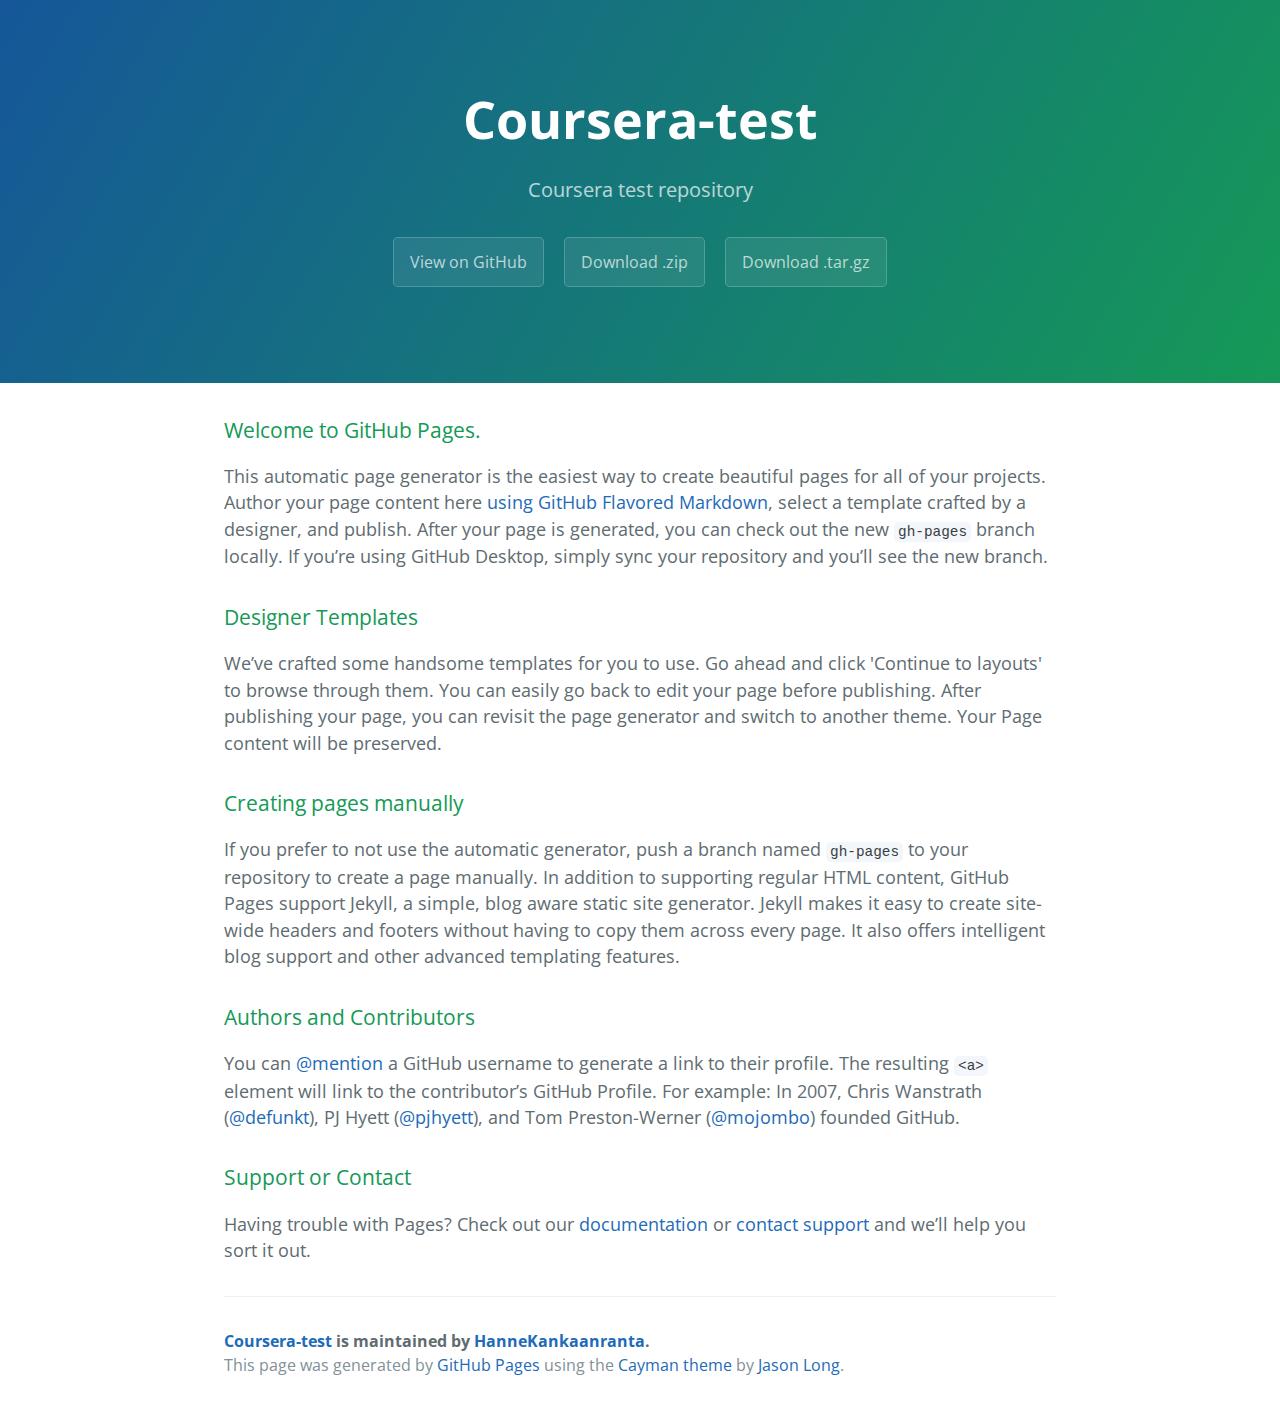
==== index.html @ 38be3067 "Create gh-pages branch via GitHub" ====
<!DOCTYPE html>
<html lang="en-us">
  <head>
    <meta charset="UTF-8">
    <title>Coursera-test by HanneKankaanranta</title>
    <meta name="viewport" content="width=device-width, initial-scale=1">
    <link rel="stylesheet" type="text/css" href="stylesheets/normalize.css" media="screen">
    <link href='https://fonts.googleapis.com/css?family=Open+Sans:400,700' rel='stylesheet' type='text/css'>
    <link rel="stylesheet" type="text/css" href="stylesheets/stylesheet.css" media="screen">
    <link rel="stylesheet" type="text/css" href="stylesheets/github-light.css" media="screen">
  </head>
  <body>
    <section class="page-header">
      <h1 class="project-name">Coursera-test</h1>
      <h2 class="project-tagline">Coursera test repository</h2>
      <a href="https://github.com/HanneKankaanranta/coursera-test" class="btn">View on GitHub</a>
      <a href="https://github.com/HanneKankaanranta/coursera-test/zipball/master" class="btn">Download .zip</a>
      <a href="https://github.com/HanneKankaanranta/coursera-test/tarball/master" class="btn">Download .tar.gz</a>
    </section>

    <section class="main-content">
      <h3>
<a id="welcome-to-github-pages" class="anchor" href="#welcome-to-github-pages" aria-hidden="true"><span aria-hidden="true" class="octicon octicon-link"></span></a>Welcome to GitHub Pages.</h3>

<p>This automatic page generator is the easiest way to create beautiful pages for all of your projects. Author your page content here <a href="https://guides.github.com/features/mastering-markdown/">using GitHub Flavored Markdown</a>, select a template crafted by a designer, and publish. After your page is generated, you can check out the new <code>gh-pages</code> branch locally. If you’re using GitHub Desktop, simply sync your repository and you’ll see the new branch.</p>

<h3>
<a id="designer-templates" class="anchor" href="#designer-templates" aria-hidden="true"><span aria-hidden="true" class="octicon octicon-link"></span></a>Designer Templates</h3>

<p>We’ve crafted some handsome templates for you to use. Go ahead and click 'Continue to layouts' to browse through them. You can easily go back to edit your page before publishing. After publishing your page, you can revisit the page generator and switch to another theme. Your Page content will be preserved.</p>

<h3>
<a id="creating-pages-manually" class="anchor" href="#creating-pages-manually" aria-hidden="true"><span aria-hidden="true" class="octicon octicon-link"></span></a>Creating pages manually</h3>

<p>If you prefer to not use the automatic generator, push a branch named <code>gh-pages</code> to your repository to create a page manually. In addition to supporting regular HTML content, GitHub Pages support Jekyll, a simple, blog aware static site generator. Jekyll makes it easy to create site-wide headers and footers without having to copy them across every page. It also offers intelligent blog support and other advanced templating features.</p>

<h3>
<a id="authors-and-contributors" class="anchor" href="#authors-and-contributors" aria-hidden="true"><span aria-hidden="true" class="octicon octicon-link"></span></a>Authors and Contributors</h3>

<p>You can <a href="https://help.github.com/articles/basic-writing-and-formatting-syntax/#mentioning-users-and-teams" class="user-mention">@mention</a> a GitHub username to generate a link to their profile. The resulting <code>&lt;a&gt;</code> element will link to the contributor’s GitHub Profile. For example: In 2007, Chris Wanstrath (<a href="https://github.com/defunkt" class="user-mention">@defunkt</a>), PJ Hyett (<a href="https://github.com/pjhyett" class="user-mention">@pjhyett</a>), and Tom Preston-Werner (<a href="https://github.com/mojombo" class="user-mention">@mojombo</a>) founded GitHub.</p>

<h3>
<a id="support-or-contact" class="anchor" href="#support-or-contact" aria-hidden="true"><span aria-hidden="true" class="octicon octicon-link"></span></a>Support or Contact</h3>

<p>Having trouble with Pages? Check out our <a href="https://help.github.com/pages">documentation</a> or <a href="https://github.com/contact">contact support</a> and we’ll help you sort it out.</p>

      <footer class="site-footer">
        <span class="site-footer-owner"><a href="https://github.com/HanneKankaanranta/coursera-test">Coursera-test</a> is maintained by <a href="https://github.com/HanneKankaanranta">HanneKankaanranta</a>.</span>

        <span class="site-footer-credits">This page was generated by <a href="https://pages.github.com">GitHub Pages</a> using the <a href="https://github.com/jasonlong/cayman-theme">Cayman theme</a> by <a href="https://twitter.com/jasonlong">Jason Long</a>.</span>
      </footer>

    </section>

  
  </body>
</html>
---- stylesheets/stylesheet.css ----
* {
  box-sizing: border-box; }

body {
  padding: 0;
  margin: 0;
  font-family: "Open Sans", "Helvetica Neue", Helvetica, Arial, sans-serif;
  font-size: 16px;
  line-height: 1.5;
  color: #606c71; }

a {
  color: #1e6bb8;
  text-decoration: none; }
  a:hover {
    text-decoration: underline; }

.btn {
  display: inline-block;
  margin-bottom: 1rem;
  color: rgba(255, 255, 255, 0.7);
  background-color: rgba(255, 255, 255, 0.08);
  border-color: rgba(255, 255, 255, 0.2);
  border-style: solid;
  border-width: 1px;
  border-radius: 0.3rem;
  transition: color 0.2s, background-color 0.2s, border-color 0.2s; }
  .btn + .btn {
    margin-left: 1rem; }

.btn:hover {
  color: rgba(255, 255, 255, 0.8);
  text-decoration: none;
  background-color: rgba(255, 255, 255, 0.2);
  border-color: rgba(255, 255, 255, 0.3); }

@media screen and (min-width: 64em) {
  .btn {
    padding: 0.75rem 1rem; } }

@media screen and (min-width: 42em) and (max-width: 64em) {
  .btn {
    padding: 0.6rem 0.9rem;
    font-size: 0.9rem; } }

@media screen and (max-width: 42em) {
  .btn {
    display: block;
    width: 100%;
    padding: 0.75rem;
    font-size: 0.9rem; }
    .btn + .btn {
      margin-top: 1rem;
      margin-left: 0; } }

.page-header {
  color: #fff;
  text-align: center;
  background-color: #159957;
  background-image: linear-gradient(120deg, #155799, #159957); }

@media screen and (min-width: 64em) {
  .page-header {
    padding: 5rem 6rem; } }

@media screen and (min-width: 42em) and (max-width: 64em) {
  .page-header {
    padding: 3rem 4rem; } }

@media screen and (max-width: 42em) {
  .page-header {
    padding: 2rem 1rem; } }

.project-name {
  margin-top: 0;
  margin-bottom: 0.1rem; }

@media screen and (min-width: 64em) {
  .project-name {
    font-size: 3.25rem; } }

@media screen and (min-width: 42em) and (max-width: 64em) {
  .project-name {
    font-size: 2.25rem; } }

@media screen and (max-width: 42em) {
  .project-name {
    font-size: 1.75rem; } }

.project-tagline {
  margin-bottom: 2rem;
  font-weight: normal;
  opacity: 0.7; }

@media screen and (min-width: 64em) {
  .project-tagline {
    font-size: 1.25rem; } }

@media screen and (min-width: 42em) and (max-width: 64em) {
  .project-tagline {
    font-size: 1.15rem; } }

@media screen and (max-width: 42em) {
  .project-tagline {
    font-size: 1rem; } }

.main-content :first-child {
  margin-top: 0; }
.main-content img {
  max-width: 100%; }
.main-content h1, .main-content h2, .main-content h3, .main-content h4, .main-content h5, .main-content h6 {
  margin-top: 2rem;
  margin-bottom: 1rem;
  font-weight: normal;
  color: #159957; }
.main-content p {
  margin-bottom: 1em; }
.main-content code {
  padding: 2px 4px;
  font-family: Consolas, "Liberation Mono", Menlo, Courier, monospace;
  font-size: 0.9rem;
  color: #383e41;
  background-color: #f3f6fa;
  border-radius: 0.3rem; }
.main-content pre {
  padding: 0.8rem;
  margin-top: 0;
  margin-bottom: 1rem;
  font: 1rem Consolas, "Liberation Mono", Menlo, Courier, monospace;
  color: #567482;
  word-wrap: normal;
  background-color: #f3f6fa;
  border: solid 1px #dce6f0;
  border-radius: 0.3rem; }
  .main-content pre > code {
    padding: 0;
    margin: 0;
    font-size: 0.9rem;
    color: #567482;
    word-break: normal;
    white-space: pre;
    background: transparent;
    border: 0; }
.main-content .highlight {
  margin-bottom: 1rem; }
  .main-content .highlight pre {
    margin-bottom: 0;
    word-break: normal; }
.main-content .highlight pre, .main-content pre {
  padding: 0.8rem;
  overflow: auto;
  font-size: 0.9rem;
  line-height: 1.45;
  border-radius: 0.3rem; }
.main-content pre code, .main-content pre tt {
  display: inline;
  max-width: initial;
  padding: 0;
  margin: 0;
  overflow: initial;
  line-height: inherit;
  word-wrap: normal;
  background-color: transparent;
  border: 0; }
  .main-content pre code:before, .main-content pre code:after, .main-content pre tt:before, .main-content pre tt:after {
    content: normal; }
.main-content ul, .main-content ol {
  margin-top: 0; }
.main-content blockquote {
  padding: 0 1rem;
  margin-left: 0;
  color: #819198;
  border-left: 0.3rem solid #dce6f0; }
  .main-content blockquote > :first-child {
    margin-top: 0; }
  .main-content blockquote > :last-child {
    margin-bottom: 0; }
.main-content table {
  display: block;
  width: 100%;
  overflow: auto;
  word-break: normal;
  word-break: keep-all; }
  .main-content table th {
    font-weight: bold; }
  .main-content table th, .main-content table td {
    padding: 0.5rem 1rem;
    border: 1px solid #e9ebec; }
.main-content dl {
  padding: 0; }
  .main-content dl dt {
    padding: 0;
    margin-top: 1rem;
    font-size: 1rem;
    font-weight: bold; }
  .main-content dl dd {
    padding: 0;
    margin-bottom: 1rem; }
.main-content hr {
  height: 2px;
  padding: 0;
  margin: 1rem 0;
  background-color: #eff0f1;
  border: 0; }

@media screen and (min-width: 64em) {
  .main-content {
    max-width: 64rem;
    padding: 2rem 6rem;
    margin: 0 auto;
    font-size: 1.1rem; } }

@media screen and (min-width: 42em) and (max-width: 64em) {
  .main-content {
    padding: 2rem 4rem;
    font-size: 1.1rem; } }

@media screen and (max-width: 42em) {
  .main-content {
    padding: 2rem 1rem;
    font-size: 1rem; } }

.site-footer {
  padding-top: 2rem;
  margin-top: 2rem;
  border-top: solid 1px #eff0f1; }

.site-footer-owner {
  display: block;
  font-weight: bold; }

.site-footer-credits {
  color: #819198; }

@media screen and (min-width: 64em) {
  .site-footer {
    font-size: 1rem; } }

@media screen and (min-width: 42em) and (max-width: 64em) {
  .site-footer {
    font-size: 1rem; } }

@media screen and (max-width: 42em) {
  .site-footer {
    font-size: 0.9rem; } }
---- stylesheets/github-light.css ----
/*
The MIT License (MIT)

Copyright (c) 2015 GitHub, Inc.

Permission is hereby granted, free of charge, to any person obtaining a copy
of this software and associated documentation files (the "Software"), to deal
in the Software without restriction, including without limitation the rights
to use, copy, modify, merge, publish, distribute, sublicense, and/or sell
copies of the Software, and to permit persons to whom the Software is
furnished to do so, subject to the following conditions:

The above copyright notice and this permission notice shall be included in all
copies or substantial portions of the Software.

THE SOFTWARE IS PROVIDED "AS IS", WITHOUT WARRANTY OF ANY KIND, EXPRESS OR
IMPLIED, INCLUDING BUT NOT LIMITED TO THE WARRANTIES OF MERCHANTABILITY,
FITNESS FOR A PARTICULAR PURPOSE AND NONINFRINGEMENT. IN NO EVENT SHALL THE
AUTHORS OR COPYRIGHT HOLDERS BE LIABLE FOR ANY CLAIM, DAMAGES OR OTHER
LIABILITY, WHETHER IN AN ACTION OF CONTRACT, TORT OR OTHERWISE, ARISING FROM,
OUT OF OR IN CONNECTION WITH THE SOFTWARE OR THE USE OR OTHER DEALINGS IN THE
SOFTWARE.

*/

.pl-c /* comment */ {
  color: #969896;
}

.pl-c1      /* constant, markup.raw, meta.diff.header, meta.module-reference, meta.property-name, support, support.constant, support.variable, variable.other.constant */,
.pl-s .pl-v /* string variable */ {
  color: #0086b3;
}

.pl-e  /* entity */,
.pl-en /* entity.name */ {
  color: #795da3;
}

.pl-s .pl-s1 /* string source */,
.pl-smi      /* storage.modifier.import, storage.modifier.package, storage.type.java, variable.other, variable.parameter.function */ {
  color: #333;
}

.pl-ent /* entity.name.tag */ {
  color: #63a35c;
}

.pl-k /* keyword, storage, storage.type */ {
  color: #a71d5d;
}

.pl-pds              /* punctuation.definition.string, string.regexp.character-class */,
.pl-s                /* string */,
.pl-s .pl-pse .pl-s1 /* string punctuation.section.embedded source */,
.pl-sr               /* string.regexp */,
.pl-sr .pl-cce       /* string.regexp constant.character.escape */,
.pl-sr .pl-sra       /* string.regexp string.regexp.arbitrary-repitition */,
.pl-sr .pl-sre       /* string.regexp source.ruby.embedded */ {
  color: #183691;
}

.pl-v /* variable */ {
  color: #ed6a43;
}

.pl-id /* invalid.deprecated */ {
  color: #b52a1d;
}

.pl-ii /* invalid.illegal */ {
  background-color: #b52a1d;
  color: #f8f8f8;
}

.pl-sr .pl-cce /* string.regexp constant.character.escape */ {
  color: #63a35c;
  font-weight: bold;
}

.pl-ml /* markup.list */ {
  color: #693a17;
}

.pl-mh        /* markup.heading */,
.pl-mh .pl-en /* markup.heading entity.name */,
.pl-ms        /* meta.separator */ {
  color: #1d3e81;
  font-weight: bold;
}

.pl-mq /* markup.quote */ {
  color: #008080;
}

.pl-mi /* markup.italic */ {
  color: #333;
  font-style: italic;
}

.pl-mb /* markup.bold */ {
  color: #333;
  font-weight: bold;
}

.pl-md /* markup.deleted, meta.diff.header.from-file */ {
  background-color: #ffecec;
  color: #bd2c00;
}

.pl-mi1 /* markup.inserted, meta.diff.header.to-file */ {
  background-color: #eaffea;
  color: #55a532;
}

.pl-mdr /* meta.diff.range */ {
  color: #795da3;
  font-weight: bold;
}

.pl-mo /* meta.output */ {
  color: #1d3e81;
}
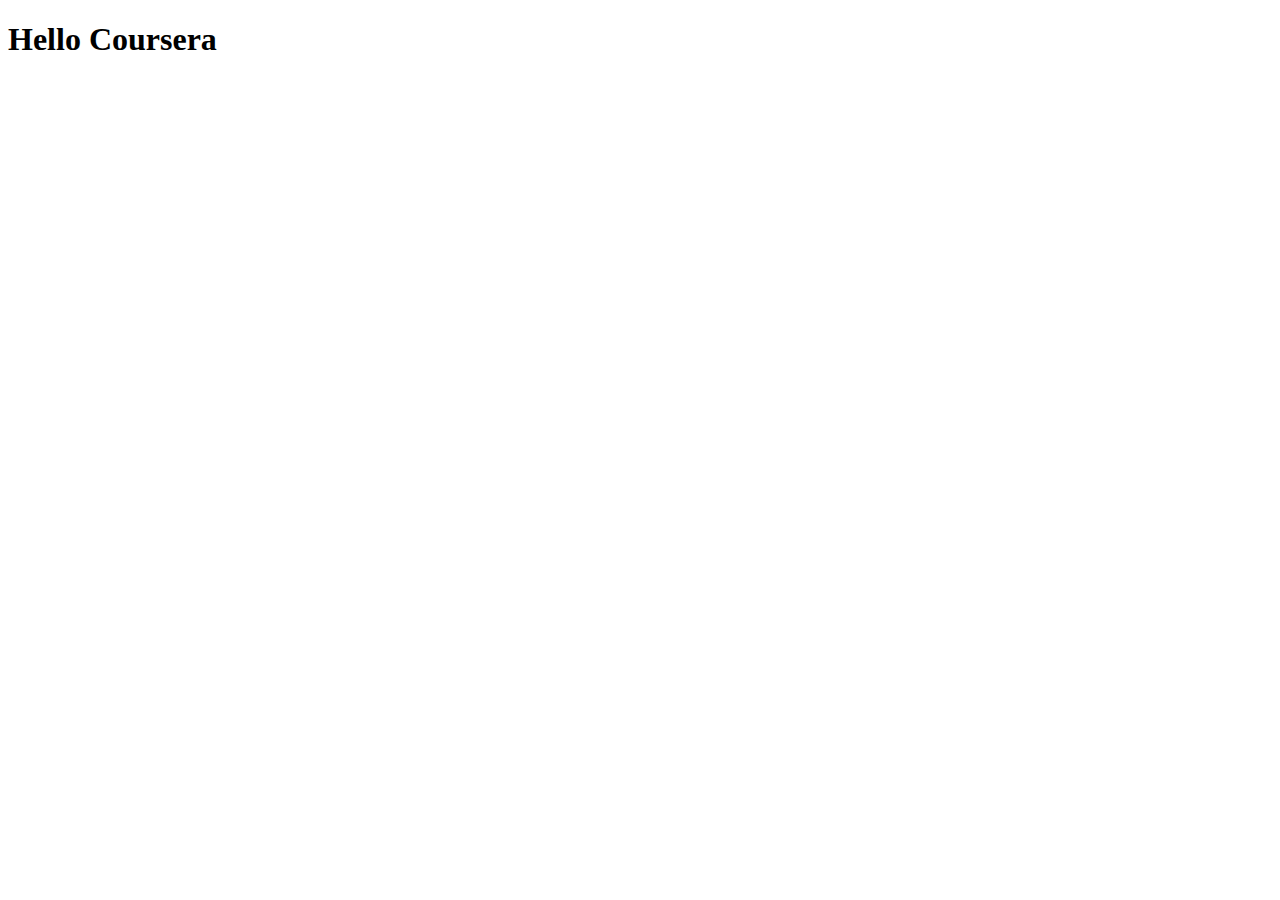
==== commit d31ea383: "First web file." ====
--- a/index.html
+++ b/index.html
@@ -1,57 +1,21 @@
 <!DOCTYPE html>
-<html lang="en-us">
-  <head>
-    <meta charset="UTF-8">
-    <title>Coursera-test by HanneKankaanranta</title>
-    <meta name="viewport" content="width=device-width, initial-scale=1">
-    <link rel="stylesheet" type="text/css" href="stylesheets/normalize.css" media="screen">
-    <link href='https://fonts.googleapis.com/css?family=Open+Sans:400,700' rel='stylesheet' type='text/css'>
-    <link rel="stylesheet" type="text/css" href="stylesheets/stylesheet.css" media="screen">
-    <link rel="stylesheet" type="text/css" href="stylesheets/github-light.css" media="screen">
-  </head>
-  <body>
-    <section class="page-header">
-      <h1 class="project-name">Coursera-test</h1>
-      <h2 class="project-tagline">Coursera test repository</h2>
-      <a href="https://github.com/HanneKankaanranta/coursera-test" class="btn">View on GitHub</a>
-      <a href="https://github.com/HanneKankaanranta/coursera-test/zipball/master" class="btn">Download .zip</a>
-      <a href="https://github.com/HanneKankaanranta/coursera-test/tarball/master" class="btn">Download .tar.gz</a>
-    </section>
-
-    <section class="main-content">
-      <h3>
-<a id="welcome-to-github-pages" class="anchor" href="#welcome-to-github-pages" aria-hidden="true"><span aria-hidden="true" class="octicon octicon-link"></span></a>Welcome to GitHub Pages.</h3>
-
-<p>This automatic page generator is the easiest way to create beautiful pages for all of your projects. Author your page content here <a href="https://guides.github.com/features/mastering-markdown/">using GitHub Flavored Markdown</a>, select a template crafted by a designer, and publish. After your page is generated, you can check out the new <code>gh-pages</code> branch locally. If you’re using GitHub Desktop, simply sync your repository and you’ll see the new branch.</p>
-
-<h3>
-<a id="designer-templates" class="anchor" href="#designer-templates" aria-hidden="true"><span aria-hidden="true" class="octicon octicon-link"></span></a>Designer Templates</h3>
-
-<p>We’ve crafted some handsome templates for you to use. Go ahead and click 'Continue to layouts' to browse through them. You can easily go back to edit your page before publishing. After publishing your page, you can revisit the page generator and switch to another theme. Your Page content will be preserved.</p>
-
-<h3>
-<a id="creating-pages-manually" class="anchor" href="#creating-pages-manually" aria-hidden="true"><span aria-hidden="true" class="octicon octicon-link"></span></a>Creating pages manually</h3>
-
-<p>If you prefer to not use the automatic generator, push a branch named <code>gh-pages</code> to your repository to create a page manually. In addition to supporting regular HTML content, GitHub Pages support Jekyll, a simple, blog aware static site generator. Jekyll makes it easy to create site-wide headers and footers without having to copy them across every page. It also offers intelligent blog support and other advanced templating features.</p>
-
-<h3>
-<a id="authors-and-contributors" class="anchor" href="#authors-and-contributors" aria-hidden="true"><span aria-hidden="true" class="octicon octicon-link"></span></a>Authors and Contributors</h3>
-
-<p>You can <a href="https://help.github.com/articles/basic-writing-and-formatting-syntax/#mentioning-users-and-teams" class="user-mention">@mention</a> a GitHub username to generate a link to their profile. The resulting <code>&lt;a&gt;</code> element will link to the contributor’s GitHub Profile. For example: In 2007, Chris Wanstrath (<a href="https://github.com/defunkt" class="user-mention">@defunkt</a>), PJ Hyett (<a href="https://github.com/pjhyett" class="user-mention">@pjhyett</a>), and Tom Preston-Werner (<a href="https://github.com/mojombo" class="user-mention">@mojombo</a>) founded GitHub.</p>
-
-<h3>
-<a id="support-or-contact" class="anchor" href="#support-or-contact" aria-hidden="true"><span aria-hidden="true" class="octicon octicon-link"></span></a>Support or Contact</h3>
-
-<p>Having trouble with Pages? Check out our <a href="https://help.github.com/pages">documentation</a> or <a href="https://github.com/contact">contact support</a> and we’ll help you sort it out.</p>
-
-      <footer class="site-footer">
-        <span class="site-footer-owner"><a href="https://github.com/HanneKankaanranta/coursera-test">Coursera-test</a> is maintained by <a href="https://github.com/HanneKankaanranta">HanneKankaanranta</a>.</span>
-
-        <span class="site-footer-credits">This page was generated by <a href="https://pages.github.com">GitHub Pages</a> using the <a href="https://github.com/jasonlong/cayman-theme">Cayman theme</a> by <a href="https://twitter.com/jasonlong">Jason Long</a>.</span>
-      </footer>
-
-    </section>
-
-  
-  </body>
-</html>
+<html>
+	<head>
+		<meta charset="utf-8" />
+		<title>Coursera training</title>
+		
+	</head>
+	<body>
+		<header>
+	
+			<h1>Hello Coursera</h1>		
+		</header>
+		<main>
+			<section>
+				
+				
+			</section>
+		</main>
+		
+	</body> 
+</html>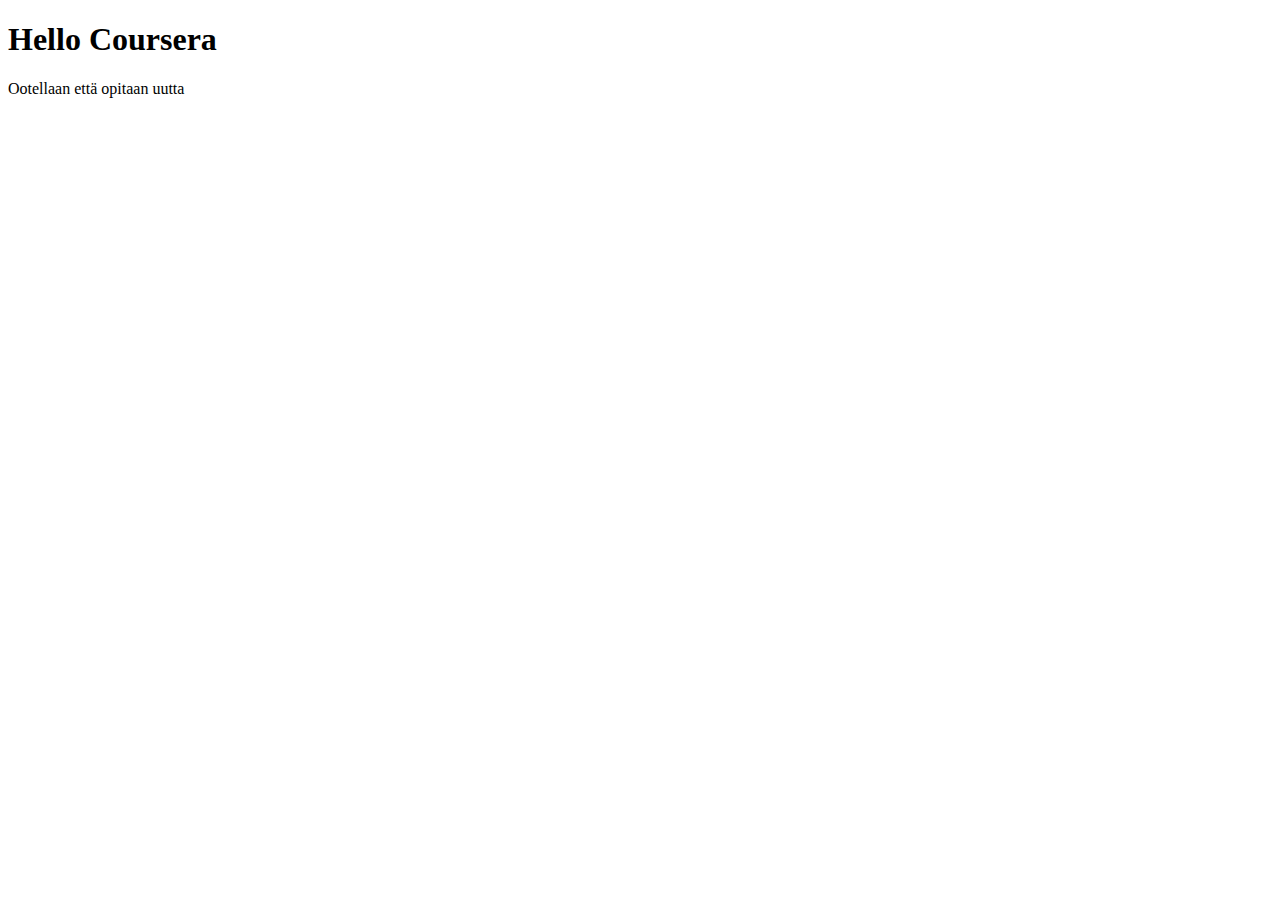
==== commit 29a804ac: "next version" ====
--- a/index.html
+++ b/index.html
@@ -12,7 +12,7 @@
 		</header>
 		<main>
 			<section>
-				
+				Ootellaan että opitaan uutta
 				
 			</section>
 		</main>
